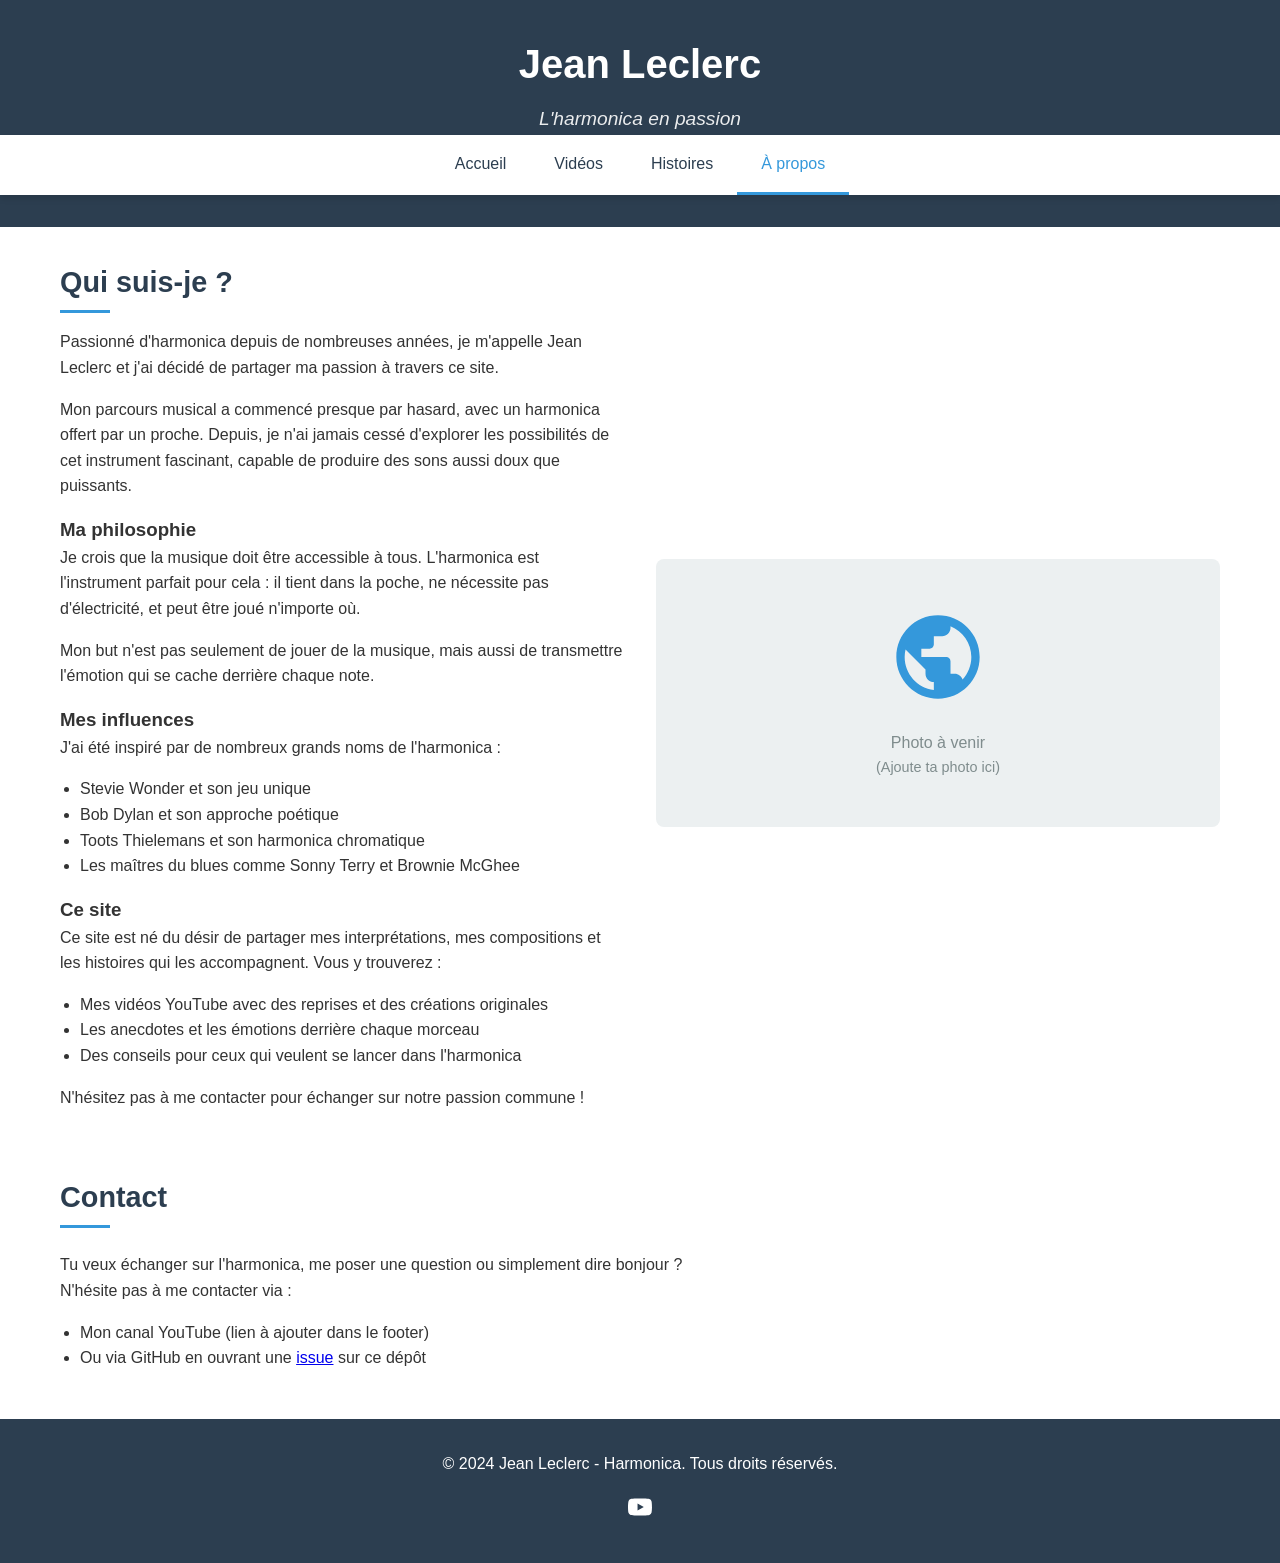
==== apropos.html @ f790f135 "Initialisation du site - Ajout des pages de base - Page d'accueil (index.html) - Page Vidéos avec in" ====
<!DOCTYPE html>
<html lang="fr">
<head>
    <meta charset="UTF-8">
    <meta name="viewport" content="width=device-width, initial-scale=1.0">
    <title>À propos - Jean Leclerc Harmonica</title>
    <link rel="stylesheet" href="css/style.css">
    <link rel="icon" type="image/svg+xml" href="data:image/svg+xml,<svg xmlns='http://www.w3.org/2000/svg' viewBox='0 0 100 100'><text y='.9em' font-size='90'>🎶</text></svg>">
</head>
<body>
    <header>
        <div class="container">
            <h1>Jean Leclerc</h1>
            <p class="subtitle">L'harmonica en passion</p>
        </div>
        <nav>
            <ul>
                <li><a href="index.html">Accueil</a></li>
                <li><a href="videos.html">Vidéos</a></li>
                <li><a href="histoires.html">Histoires</a></li>
                <li><a href="apropos.html" class="active">À propos</a></li>
            </ul>
        </nav>
    </header>

    <main class="container">
        <section class="about-page">
            <div class="about-content">
                <div class="about-text">
                    <h2>Qui suis-je ?</h2>
                    <p>Passionné d'harmonica depuis de nombreuses années, je m'appelle Jean Leclerc et j'ai décidé de partager ma passion à travers ce site.</p>
                    <p>Mon parcours musical a commencé presque par hasard, avec un harmonica offert par un proche. Depuis, je n'ai jamais cessé d'explorer les possibilités de cet instrument fascinant, capable de produire des sons aussi doux que puissants.</p>
                    
                    <h3>Ma philosophie</h3>
                    <p>Je crois que la musique doit être accessible à tous. L'harmonica est l'instrument parfait pour cela : il tient dans la poche, ne nécessite pas d'électricité, et peut être joué n'importe où.</p>
                    <p>Mon but n'est pas seulement de jouer de la musique, mais aussi de transmettre l'émotion qui se cache derrière chaque note.</p>

                    <h3>Mes influences</h3>
                    <p>J'ai été inspiré par de nombreux grands noms de l'harmonica :</p>
                    <ul style="margin-left: 20px; margin-bottom: 1rem;">
                        <li>Stevie Wonder et son jeu unique</li>
                        <li>Bob Dylan et son approche poétique</li>
                        <li>Toots Thielemans et son harmonica chromatique</li>
                        <li>Les maîtres du blues comme Sonny Terry et Brownie McGhee</li>
                    </ul>

                    <h3>Ce site</h3>
                    <p>Ce site est né du désir de partager mes interprétations, mes compositions et les histoires qui les accompagnent. Vous y trouverez :</p>
                    <ul style="margin-left: 20px; margin-bottom: 1rem;">
                        <li>Mes vidéos YouTube avec des reprises et des créations originales</li>
                        <li>Les anecdotes et les émotions derrière chaque morceau</li>
                        <li>Des conseils pour ceux qui veulent se lancer dans l'harmonica</li>
                    </ul>
                    <p>N'hésitez pas à me contacter pour échanger sur notre passion commune !</p>
                </div>
                
                <div class="about-image">
                    <!-- Tu peux ajouter une photo de toi ici -->
                    <div style="background-color: var(--light-color); padding: 3rem; border-radius: var(--border-radius); text-align: center;">
                        <svg xmlns="http://www.w3.org/2000/svg" width="100" height="100" viewBox="0 0 24 24" fill="var(--secondary-color)" style="margin-bottom: 1rem;">
                            <path d="M12 2C6.48 2 2 6.48 2 12s4.48 10 10 10 10-4.48 10-10S17.52 2 12 2zm-1 17.93c-3.94-.49-7-3.85-7-7.93 0-.62.08-1.21.21-1.79L9 15v1c0 1.1.9 2 2 2v1.93zm6.9-2.54c-.26-.81-1-1.39-1.9-1.39h-1v-3c0-.55-.45-1-1-1H8v-2h2c.55 0 1-.45 1-1V7h2c1.1 0 2-.9 2-2v-.41c2.93 1.19 5 4.06 5 7.41 0 2.08-.8 3.97-2.1 5.39z"/>
                        </svg>
                        <p style="color: var(--text-light);">Photo à venir</p>
                        <p style="color: var(--text-light); font-size: 0.9rem;">(Ajoute ta photo ici)</p>
                    </div>
                </div>
            </div>
        </section>

        <section class="contact-section mt-4">
            <h2>Contact</h2>
            <p>Tu veux échanger sur l'harmonica, me poser une question ou simplement dire bonjour ?</p>
            <p>N'hésite pas à me contacter via :</p>
            <ul style="margin-left: 20px; margin-top: 1rem;">
                <li>Mon canal YouTube (lien à ajouter dans le footer)</li>
                <li>Ou via GitHub en ouvrant une <a href="https://github.com/JeanLeclerc/Site_harmo/issues" target="_blank">issue</a> sur ce dépôt</li>
            </ul>
        </section>
    </main>

    <footer>
        <div class="container">
            <p>&copy; 2024 Jean Leclerc - Harmonica. Tous droits réservés.</p>
            <div class="social-links">
                <a href="#" class="social-link" aria-label="YouTube">
                    <svg xmlns="http://www.w3.org/2000/svg" width="24" height="24" viewBox="0 0 24 24" fill="currentColor">
                        <path d="M23.498 6.186a3.016 3.016 0 0 0-2.122-2.136C19.505 3.545 12 3.545 12 3.545s-7.505 0-9.377.505A3.017 3.017 0 0 0 .502 6.186C0 8.07 0 12 0 12s0 3.93.502 5.814a3.016 3.016 0 0 0 2.122 2.136c1.871.505 9.376.505 9.376.505s7.505 0 9.377-.505a3.015 3.015 0 0 0 2.122-2.136C24 15.93 24 12 24 12s0-3.93-.502-5.814zM9.545 15.568V8.432L15.818 12l-6.273 3.568z"/>
                    </svg>
                </a>
            </div>
        </div>
    </footer>

    <script src="js/main.js"></script>
</body>
</html>
---- css/style.css ----
/* Reset et variables */
:root {
    --primary-color: #2c3e50;
    --secondary-color: #3498db;
    --accent-color: #e74c3c;
    --light-color: #ecf0f1;
    --dark-color: #2c3e50;
    --text-color: #333;
    --text-light: #7f8c8d;
    --white: #ffffff;
    --shadow: 0 4px 6px rgba(0, 0, 0, 0.1);
    --border-radius: 8px;
    --transition: all 0.3s ease;
}

* {
    margin: 0;
    padding: 0;
    box-sizing: border-box;
}

html {
    scroll-behavior: smooth;
}

body {
    font-family: 'Segoe UI', Tahoma, Geneva, Verdana, sans-serif;
    line-height: 1.6;
    color: var(--text-color);
    background-color: var(--white);
}

/* Layout */
.container {
    width: 100%;
    max-width: 1200px;
    margin: 0 auto;
    padding: 0 20px;
}

/* Header */
header {
    background: linear-gradient(135deg, var(--primary-color), var(--dark-color));
    color: var(--white);
    padding: 2rem 0;
    text-align: center;
    margin-bottom: 2rem;
}

header h1 {
    font-size: 2.5rem;
    margin-bottom: 0.5rem;
    font-weight: 700;
}

header .subtitle {
    font-size: 1.2rem;
    opacity: 0.9;
    font-style: italic;
}

/* Navigation */
nav {
    background-color: var(--white);
    box-shadow: var(--shadow);
    position: sticky;
    top: 0;
    z-index: 100;
}

nav ul {
    display: flex;
    justify-content: center;
    list-style: none;
    padding: 0;
    margin: 0;
}

nav ul li {
    margin: 0;
}

nav ul li a {
    display: block;
    padding: 1rem 1.5rem;
    color: var(--primary-color);
    text-decoration: none;
    font-weight: 500;
    transition: var(--transition);
    border-bottom: 3px solid transparent;
}

nav ul li a:hover {
    color: var(--secondary-color);
    border-bottom-color: var(--secondary-color);
}

nav ul li a.active {
    color: var(--secondary-color);
    border-bottom-color: var(--secondary-color);
}

/* Main Content */
main {
    padding: 2rem 0;
}

/* Hero Section */
.hero {
    text-align: center;
    padding: 3rem 0;
    background-color: var(--light-color);
    border-radius: var(--border-radius);
    margin-bottom: 3rem;
}

.hero-content {
    max-width: 800px;
    margin: 0 auto;
}

.hero h2 {
    font-size: 2rem;
    margin-bottom: 1rem;
    color: var(--primary-color);
}

.hero p {
    font-size: 1.1rem;
    margin-bottom: 2rem;
    color: var(--text-light);
}

/* Buttons */
.btn {
    display: inline-block;
    background-color: var(--secondary-color);
    color: var(--white);
    padding: 0.8rem 1.5rem;
    border: none;
    border-radius: var(--border-radius);
    text-decoration: none;
    font-weight: 600;
    transition: var(--transition);
    cursor: pointer;
}

.btn:hover {
    background-color: #2980b9;
    transform: translateY(-2px);
    box-shadow: 0 4px 8px rgba(0, 0, 0, 0.2);
}

/* Sections */
section {
    margin-bottom: 3rem;
}

section h2 {
    font-size: 1.8rem;
    margin-bottom: 1.5rem;
    color: var(--primary-color);
    position: relative;
    padding-bottom: 0.5rem;
}

section h2::after {
    content: '';
    position: absolute;
    bottom: 0;
    left: 0;
    width: 50px;
    height: 3px;
    background-color: var(--secondary-color);
}

/* Featured Videos */
.featured {
    background-color: var(--white);
}

.video-grid {
    display: grid;
    grid-template-columns: repeat(auto-fill, minmax(300px, 1fr));
    gap: 1.5rem;
    margin-top: 1rem;
}

.video-card {
    background-color: var(--white);
    border-radius: var(--border-radius);
    overflow: hidden;
    box-shadow: var(--shadow);
    transition: var(--transition);
}

.video-card:hover {
    transform: translateY(-5px);
    box-shadow: 0 8px 15px rgba(0, 0, 0, 0.1);
}

.video-card iframe {
    width: 100%;
    height: 200px;
    border: none;
}

.video-card .video-info {
    padding: 1rem;
}

.video-card h3 {
    font-size: 1.1rem;
    margin-bottom: 0.5rem;
    color: var(--primary-color);
}

.video-card p {
    color: var(--text-light);
    font-size: 0.9rem;
}

.placeholder {
    text-align: center;
    padding: 2rem;
    color: var(--text-light);
    grid-column: 1 / -1;
}

.placeholder a {
    color: var(--secondary-color);
    text-decoration: underline;
}

/* About Teaser */
.about-teaser {
    background-color: var(--light-color);
    padding: 2rem;
    border-radius: var(--border-radius);
    text-align: center;
}

.about-teaser p {
    margin-bottom: 1.5rem;
    max-width: 600px;
    margin-left: auto;
    margin-right: auto;
}

/* Videos Page */
.videos-page {
    padding: 2rem 0;
}

.videos-intro {
    text-align: center;
    margin-bottom: 2rem;
}

.videos-intro p {
    max-width: 600px;
    margin: 0 auto;
    color: var(--text-light);
}

/* Histoires Page */
.story-card {
    background-color: var(--white);
    border-radius: var(--border-radius);
    padding: 1.5rem;
    margin-bottom: 1.5rem;
    box-shadow: var(--shadow);
}

.story-card h3 {
    color: var(--primary-color);
    margin-bottom: 0.5rem;
}

.story-card .story-meta {
    color: var(--text-light);
    font-size: 0.9rem;
    margin-bottom: 1rem;
}

/* About Page */
.about-content {
    display: grid;
    grid-template-columns: 1fr 1fr;
    gap: 2rem;
    align-items: center;
}

.about-text h2 {
    margin-bottom: 1rem;
}

.about-text p {
    margin-bottom: 1rem;
}

.about-image {
    text-align: center;
}

.about-image img {
    max-width: 100%;
    border-radius: var(--border-radius);
    box-shadow: var(--shadow);
}

/* Footer */
footer {
    background-color: var(--primary-color);
    color: var(--white);
    padding: 2rem 0;
    text-align: center;
    margin-top: 3rem;
}

footer p {
    margin-bottom: 1rem;
}

.social-links {
    display: flex;
    justify-content: center;
    gap: 1.5rem;
    margin-top: 1rem;
}

.social-link {
    color: var(--white);
    font-size: 1.5rem;
    transition: var(--transition);
}

.social-link:hover {
    color: var(--secondary-color);
    transform: scale(1.2);
}

/* Responsive Design */
@media (max-width: 768px) {
    header h1 {
        font-size: 2rem;
    }

    .hero h2 {
        font-size: 1.5rem;
    }

    nav ul {
        flex-direction: column;
        align-items: center;
    }

    nav ul li a {
        padding: 0.8rem 1rem;
    }

    .about-content {
        grid-template-columns: 1fr;
        text-align: center;
    }

    .video-grid {
        grid-template-columns: 1fr;
    }
}

@media (max-width: 480px) {
    .container {
        padding: 0 15px;
    }

    header h1 {
        font-size: 1.8rem;
    }

    .hero {
        padding: 2rem 0;
    }

    .hero h2 {
        font-size: 1.3rem;
    }

    section h2 {
        font-size: 1.5rem;
    }
}

/* Animations */
@keyframes fadeIn {
    from {
        opacity: 0;
        transform: translateY(20px);
    }
    to {
        opacity: 1;
        transform: translateY(0);
    }
}

section {
    animation: fadeIn 0.6s ease-out;
}

/* Utility Classes */
.text-center {
    text-align: center;
}

.mt-1 { margin-top: 0.5rem; }
.mt-2 { margin-top: 1rem; }
.mt-3 { margin-top: 1.5rem; }
.mt-4 { margin-top: 2rem; }

.mb-1 { margin-bottom: 0.5rem; }
.mb-2 { margin-bottom: 1rem; }
.mb-3 { margin-bottom: 1.5rem; }
.mb-4 { margin-bottom: 2rem; }
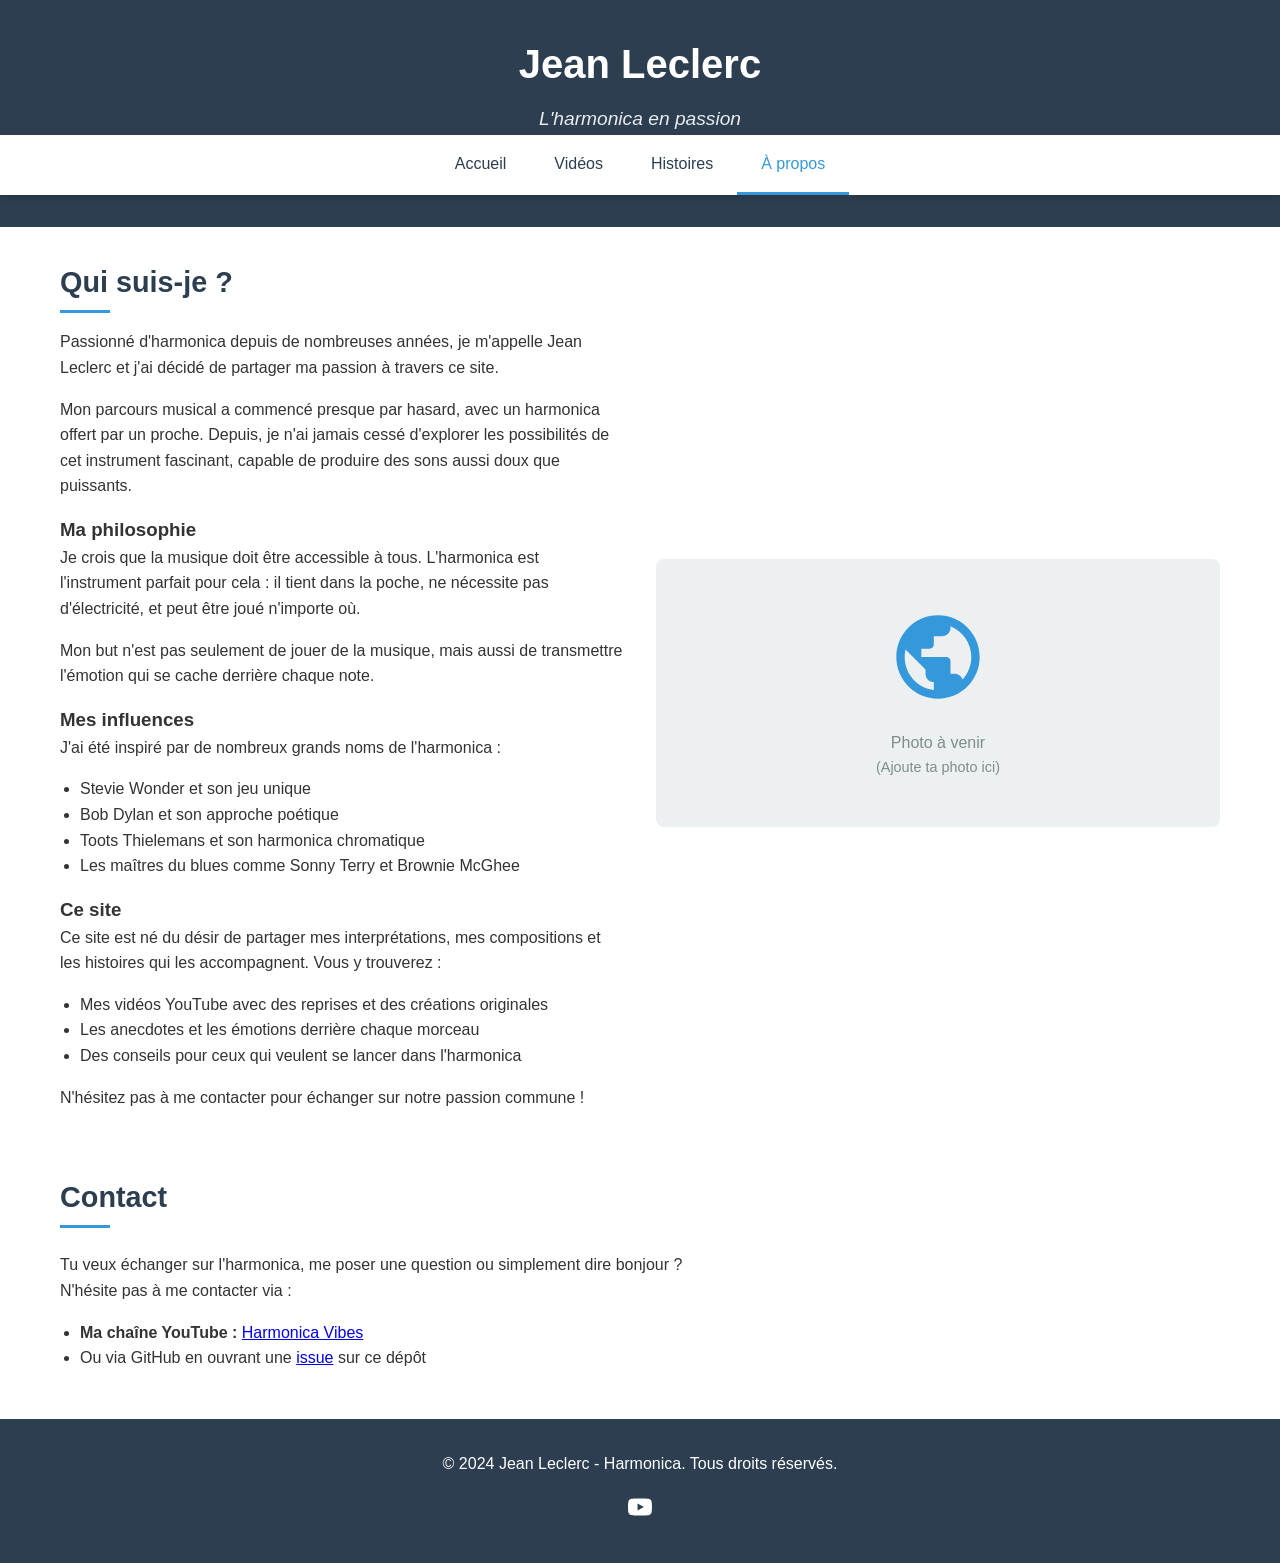
==== commit 8a0bbac6: "Ajout de la chaîne YouTube Harmonica Vibes et première vidéo - Intégration du lien vers la chaîne Yo" ====
--- a/apropos.html
+++ b/apropos.html
@@ -72,7 +72,7 @@
             <p>Tu veux échanger sur l'harmonica, me poser une question ou simplement dire bonjour ?</p>
             <p>N'hésite pas à me contacter via :</p>
             <ul style="margin-left: 20px; margin-top: 1rem;">
-                <li>Mon canal YouTube (lien à ajouter dans le footer)</li>
+                <li><strong>Ma chaîne YouTube :</strong> <a href="https://youtube.com/@harmonicavibes" target="_blank" rel="noopener noreferrer">Harmonica Vibes</a></li>
                 <li>Ou via GitHub en ouvrant une <a href="https://github.com/JeanLeclerc/Site_harmo/issues" target="_blank">issue</a> sur ce dépôt</li>
             </ul>
         </section>
@@ -82,7 +82,7 @@
         <div class="container">
             <p>&copy; 2024 Jean Leclerc - Harmonica. Tous droits réservés.</p>
             <div class="social-links">
-                <a href="#" class="social-link" aria-label="YouTube">
+                <a href="https://youtube.com/@harmonicavibes" class="social-link" aria-label="YouTube" target="_blank" rel="noopener noreferrer">
                     <svg xmlns="http://www.w3.org/2000/svg" width="24" height="24" viewBox="0 0 24 24" fill="currentColor">
                         <path d="M23.498 6.186a3.016 3.016 0 0 0-2.122-2.136C19.505 3.545 12 3.545 12 3.545s-7.505 0-9.377.505A3.017 3.017 0 0 0 .502 6.186C0 8.07 0 12 0 12s0 3.93.502 5.814a3.016 3.016 0 0 0 2.122 2.136c1.871.505 9.376.505 9.376.505s7.505 0 9.377-.505a3.015 3.015 0 0 0 2.122-2.136C24 15.93 24 12 24 12s0-3.93-.502-5.814zM9.545 15.568V8.432L15.818 12l-6.273 3.568z"/>
                     </svg>
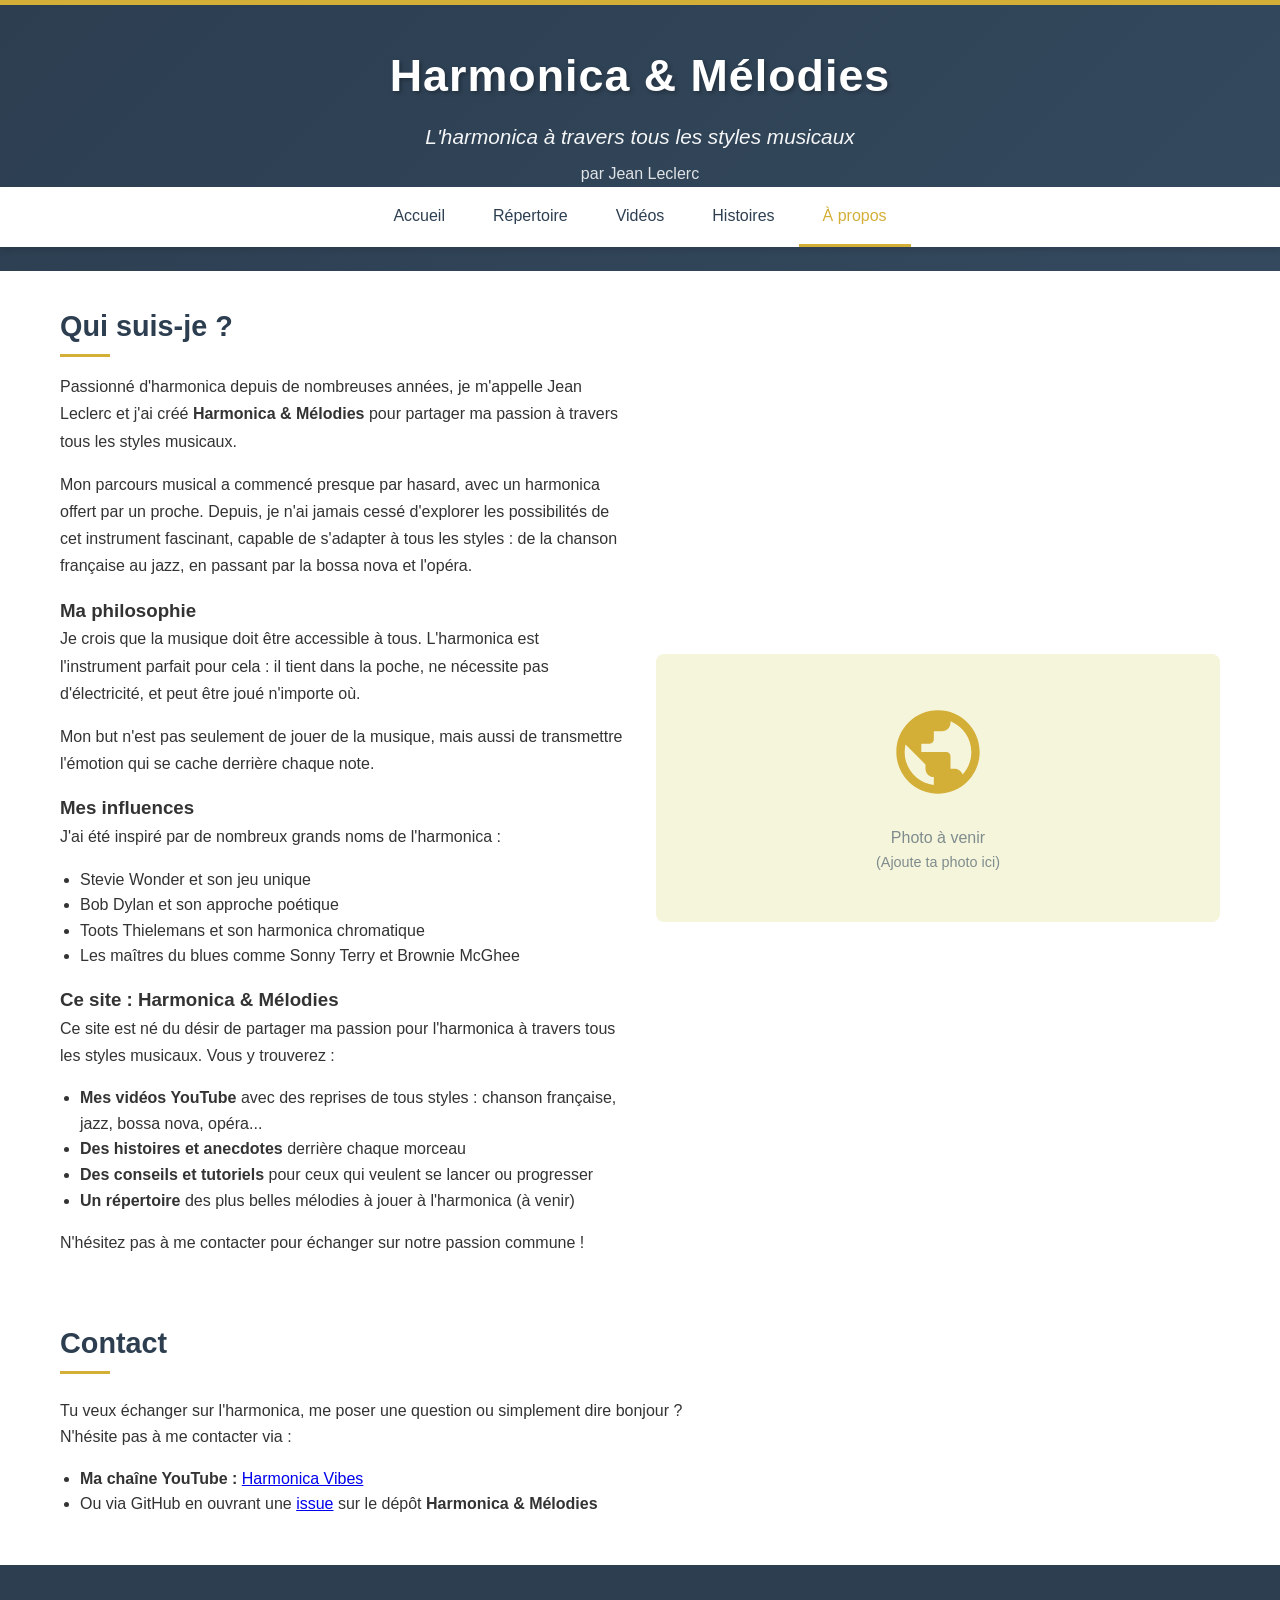
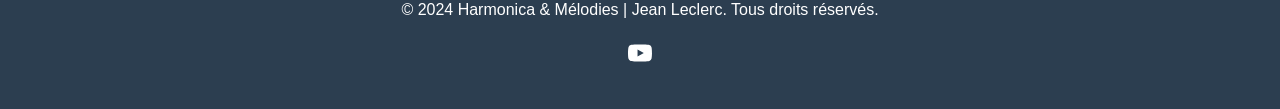
==== commit 1d7db8f0: "Refonte complète du site : Harmonica & Mélodies - Nouveau nom : Harmonica & Mélodies | Jean Leclerc " ====
--- a/apropos.html
+++ b/apropos.html
@@ -3,19 +3,22 @@
 <head>
     <meta charset="UTF-8">
     <meta name="viewport" content="width=device-width, initial-scale=1.0">
-    <title>À propos - Jean Leclerc Harmonica</title>
+    <title>À propos - Harmonica & Mélodies | Jean Leclerc</title>
+    <meta name="description" content="Découvrez Jean Leclerc, passionné d'harmonica et créateur de Harmonica & Mélodies, la référence de l'harmonica à travers tous les styles musicaux.">
     <link rel="stylesheet" href="css/style.css">
     <link rel="icon" type="image/svg+xml" href="data:image/svg+xml,<svg xmlns='http://www.w3.org/2000/svg' viewBox='0 0 100 100'><text y='.9em' font-size='90'>🎶</text></svg>">
 </head>
 <body>
     <header>
         <div class="container">
-            <h1>Jean Leclerc</h1>
-            <p class="subtitle">L'harmonica en passion</p>
+            <h1>Harmonica & Mélodies</h1>
+            <p class="subtitle">L'harmonica à travers tous les styles musicaux</p>
+            <p class="artist-name">par Jean Leclerc</p>
         </div>
         <nav>
             <ul>
                 <li><a href="index.html">Accueil</a></li>
+                <li><a href="repertoire.html">Répertoire</a></li>
                 <li><a href="videos.html">Vidéos</a></li>
                 <li><a href="histoires.html">Histoires</a></li>
                 <li><a href="apropos.html" class="active">À propos</a></li>
@@ -28,8 +31,8 @@
             <div class="about-content">
                 <div class="about-text">
                     <h2>Qui suis-je ?</h2>
-                    <p>Passionné d'harmonica depuis de nombreuses années, je m'appelle Jean Leclerc et j'ai décidé de partager ma passion à travers ce site.</p>
-                    <p>Mon parcours musical a commencé presque par hasard, avec un harmonica offert par un proche. Depuis, je n'ai jamais cessé d'explorer les possibilités de cet instrument fascinant, capable de produire des sons aussi doux que puissants.</p>
+                    <p>Passionné d'harmonica depuis de nombreuses années, je m'appelle Jean Leclerc et j'ai créé <strong>Harmonica & Mélodies</strong> pour partager ma passion à travers tous les styles musicaux.</p>
+                    <p>Mon parcours musical a commencé presque par hasard, avec un harmonica offert par un proche. Depuis, je n'ai jamais cessé d'explorer les possibilités de cet instrument fascinant, capable de s'adapter à tous les styles : de la chanson française au jazz, en passant par la bossa nova et l'opéra.</p>
                     
                     <h3>Ma philosophie</h3>
                     <p>Je crois que la musique doit être accessible à tous. L'harmonica est l'instrument parfait pour cela : il tient dans la poche, ne nécessite pas d'électricité, et peut être joué n'importe où.</p>
@@ -44,12 +47,13 @@
                         <li>Les maîtres du blues comme Sonny Terry et Brownie McGhee</li>
                     </ul>
 
-                    <h3>Ce site</h3>
-                    <p>Ce site est né du désir de partager mes interprétations, mes compositions et les histoires qui les accompagnent. Vous y trouverez :</p>
+                    <h3>Ce site : Harmonica & Mélodies</h3>
+                    <p>Ce site est né du désir de partager ma passion pour l'harmonica à travers tous les styles musicaux. Vous y trouverez :</p>
                     <ul style="margin-left: 20px; margin-bottom: 1rem;">
-                        <li>Mes vidéos YouTube avec des reprises et des créations originales</li>
-                        <li>Les anecdotes et les émotions derrière chaque morceau</li>
-                        <li>Des conseils pour ceux qui veulent se lancer dans l'harmonica</li>
+                        <li><strong>Mes vidéos YouTube</strong> avec des reprises de tous styles : chanson française, jazz, bossa nova, opéra...</li>
+                        <li><strong>Des histoires et anecdotes</strong> derrière chaque morceau</li>
+                        <li><strong>Des conseils et tutoriels</strong> pour ceux qui veulent se lancer ou progresser</li>
+                        <li><strong>Un répertoire</strong> des plus belles mélodies à jouer à l'harmonica (à venir)</li>
                     </ul>
                     <p>N'hésitez pas à me contacter pour échanger sur notre passion commune !</p>
                 </div>
@@ -73,14 +77,14 @@
             <p>N'hésite pas à me contacter via :</p>
             <ul style="margin-left: 20px; margin-top: 1rem;">
                 <li><strong>Ma chaîne YouTube :</strong> <a href="https://youtube.com/@harmonicavibes" target="_blank" rel="noopener noreferrer">Harmonica Vibes</a></li>
-                <li>Ou via GitHub en ouvrant une <a href="https://github.com/JeanLeclerc/Site_harmo/issues" target="_blank">issue</a> sur ce dépôt</li>
+                <li>Ou via GitHub en ouvrant une <a href="https://github.com/JeanLeclerc/Site_harmo/issues" target="_blank">issue</a> sur le dépôt <strong>Harmonica & Mélodies</strong></li>
             </ul>
         </section>
     </main>
 
     <footer>
         <div class="container">
-            <p>&copy; 2024 Jean Leclerc - Harmonica. Tous droits réservés.</p>
+            <p>&copy; 2024 Harmonica & Mélodies | Jean Leclerc. Tous droits réservés.</p>
             <div class="social-links">
                 <a href="https://youtube.com/@harmonicavibes" class="social-link" aria-label="YouTube" target="_blank" rel="noopener noreferrer">
                     <svg xmlns="http://www.w3.org/2000/svg" width="24" height="24" viewBox="0 0 24 24" fill="currentColor">
--- a/css/style.css
+++ b/css/style.css
@@ -1,16 +1,26 @@
 /* Reset et variables */
 :root {
-    --primary-color: #2c3e50;
-    --secondary-color: #3498db;
-    --accent-color: #e74c3c;
-    --light-color: #ecf0f1;
-    --dark-color: #2c3e50;
+    /* Couleurs inspirées du bureau vintage et de Paris */
+    --primary-color: #2c3e50;       /* Bleu Paris */
+    --secondary-color: #D4AF37;    /* Or vieilli */
+    --accent-color: #5C4033;        /* Bois foncé */
+    --light-color: #F5F5DC;        /* Beige papier */
+    --dark-color: #1A1A1A;          /* Noir profond */
     --text-color: #333;
     --text-light: #7f8c8d;
     --white: #ffffff;
     --shadow: 0 4px 6px rgba(0, 0, 0, 0.1);
+    --shadow-lg: 0 8px 15px rgba(0, 0, 0, 0.15);
     --border-radius: 8px;
+    --border-radius-lg: 12px;
     --transition: all 0.3s ease;
+    
+    /* Nouvelle palette pour Harmonica & Mélodies */
+    --bg-wood: #5C4033;
+    --bg-wood-light: #8B6F47;
+    --text-gold: #D4AF37;
+    --bg-paris: #2C3E50;
+    --bg-paris-light: #34495E;
 }
 
 * {
@@ -38,25 +48,47 @@
     padding: 0 20px;
 }
 
-/* Header */
+/* Header - Design inspiré du bureau vintage */
 header {
-    background: linear-gradient(135deg, var(--primary-color), var(--dark-color));
+    background: linear-gradient(135deg, var(--bg-paris), var(--bg-paris-light));
     color: var(--white);
-    padding: 2rem 0;
+    padding: 2.5rem 0 1.5rem;
     text-align: center;
     margin-bottom: 2rem;
+    position: relative;
+    overflow: hidden;
+}
+
+header::before {
+    content: '';
+    position: absolute;
+    top: 0;
+    left: 0;
+    right: 0;
+    height: 5px;
+    background: linear-gradient(90deg, var(--text-gold), var(--secondary-color), var(--text-gold));
 }
 
 header h1 {
-    font-size: 2.5rem;
+    font-size: 2.8rem;
     margin-bottom: 0.5rem;
     font-weight: 700;
+    text-shadow: 2px 2px 4px rgba(0, 0, 0, 0.3);
+    letter-spacing: 1px;
 }
 
 header .subtitle {
-    font-size: 1.2rem;
-    opacity: 0.9;
+    font-size: 1.3rem;
+    opacity: 0.95;
     font-style: italic;
+    margin-bottom: 0.3rem;
+}
+
+header .artist-name {
+    font-size: 1rem;
+    opacity: 0.85;
+    font-weight: 300;
+    margin-top: 0.5rem;
 }
 
 /* Navigation */
@@ -135,20 +167,54 @@
 .btn {
     display: inline-block;
     background-color: var(--secondary-color);
-    color: var(--white);
-    padding: 0.8rem 1.5rem;
+    color: var(--dark-color);
+    padding: 0.8rem 1.8rem;
     border: none;
     border-radius: var(--border-radius);
     text-decoration: none;
     font-weight: 600;
     transition: var(--transition);
     cursor: pointer;
+    text-transform: uppercase;
+    letter-spacing: 0.5px;
 }
 
 .btn:hover {
-    background-color: #2980b9;
+    background-color: var(--text-gold);
     transform: translateY(-2px);
-    box-shadow: 0 4px 8px rgba(0, 0, 0, 0.2);
+    box-shadow: var(--shadow-lg);
+    color: var(--dark-color);
+}
+
+.btn-outline {
+    display: inline-block;
+    background-color: transparent;
+    color: var(--secondary-color);
+    padding: 0.8rem 1.8rem;
+    border: 2px solid var(--secondary-color);
+    border-radius: var(--border-radius);
+    text-decoration: none;
+    font-weight: 600;
+    transition: var(--transition);
+    cursor: pointer;
+    text-transform: uppercase;
+    letter-spacing: 0.5px;
+    margin-left: 1rem;
+}
+
+.btn-outline:hover {
+    background-color: var(--secondary-color);
+    color: var(--dark-color);
+    transform: translateY(-2px);
+    box-shadow: var(--shadow);
+}
+
+.hero-buttons {
+    margin-top: 1.5rem;
+    display: flex;
+    justify-content: center;
+    flex-wrap: wrap;
+    gap: 1rem;
 }
 
 /* Sections */
@@ -171,7 +237,7 @@
     left: 0;
     width: 50px;
     height: 3px;
-    background-color: var(--secondary-color);
+    background: linear-gradient(90deg, var(--text-gold), var(--secondary-color));
 }
 
 /* Featured Videos */
@@ -184,6 +250,54 @@
     grid-template-columns: repeat(auto-fill, minmax(300px, 1fr));
     gap: 1.5rem;
     margin-top: 1rem;
+}
+
+/* Styles Section */
+.styles-section {
+    background-color: var(--light-color);
+    padding: 2rem;
+    border-radius: var(--border-radius-lg);
+}
+
+.styles-grid {
+    display: grid;
+    grid-template-columns: repeat(auto-fit, minmax(250px, 1fr));
+    gap: 1.5rem;
+    margin-top: 1.5rem;
+}
+
+.style-card {
+    background-color: var(--white);
+    border-radius: var(--border-radius);
+    padding: 1.5rem;
+    text-align: center;
+    box-shadow: var(--shadow);
+    transition: var(--transition);
+    border: 1px solid rgba(0, 0, 0, 0.05);
+}
+
+.style-card:hover {
+    transform: translateY(-5px);
+    box-shadow: var(--shadow-lg);
+    border-color: var(--secondary-color);
+}
+
+.style-icon {
+    font-size: 2.5rem;
+    margin-bottom: 1rem;
+    color: var(--secondary-color);
+}
+
+.style-card h3 {
+    color: var(--primary-color);
+    margin-bottom: 0.5rem;
+    font-size: 1.2rem;
+}
+
+.style-card p {
+    color: var(--text-light);
+    font-size: 0.9rem;
+    line-height: 1.5;
 }
 
 .video-card {
@@ -293,10 +407,12 @@
 
 .about-text h2 {
     margin-bottom: 1rem;
+    color: var(--primary-color);
 }
 
 .about-text p {
     margin-bottom: 1rem;
+    line-height: 1.7;
 }
 
 .about-image {
@@ -306,7 +422,160 @@
 .about-image img {
     max-width: 100%;
     border-radius: var(--border-radius);
+    box-shadow: var(--shadow-lg);
+    border: 3px solid var(--secondary-color);
+}
+
+/* Page Header */
+.page-header {
+    text-align: center;
+    margin-bottom: 2rem;
+    padding: 1rem 0;
+}
+
+.page-header h2 {
+    font-size: 2rem;
+    color: var(--primary-color);
+    margin-bottom: 1rem;
+}
+
+.page-header p {
+    max-width: 700px;
+    margin: 0 auto;
+    color: var(--text-light);
+    font-size: 1.1rem;
+}
+
+/* Répertoire Section */
+.repertoire-section {
+    margin-bottom: 3rem;
+}
+
+.repertoire-grid {
+    display: grid;
+    grid-template-columns: repeat(auto-fit, minmax(300px, 1fr));
+    gap: 2rem;
+}
+
+.repertoire-category {
+    background-color: var(--white);
+    border-radius: var(--border-radius-lg);
+    padding: 1.5rem;
     box-shadow: var(--shadow);
+    border: 1px solid rgba(0, 0, 0, 0.05);
+    transition: var(--transition);
+}
+
+.repertoire-category:hover {
+    box-shadow: var(--shadow-lg);
+    border-color: var(--secondary-color);
+}
+
+.category-header {
+    display: flex;
+    align-items: center;
+    gap: 0.8rem;
+    margin-bottom: 1rem;
+    padding-bottom: 0.8rem;
+    border-bottom: 2px solid var(--secondary-color);
+}
+
+.category-icon {
+    font-size: 1.8rem;
+}
+
+.category-header h3 {
+    color: var(--primary-color);
+    margin: 0;
+    font-size: 1.3rem;
+}
+
+.songs-list {
+    display: flex;
+    flex-direction: column;
+    gap: 0.8rem;
+}
+
+.song-item {
+    display: flex;
+    justify-content: space-between;
+    align-items: center;
+    padding: 0.6rem 0.8rem;
+    background-color: var(--light-color);
+    border-radius: var(--border-radius);
+    transition: var(--transition);
+}
+
+.song-item:hover {
+    background-color: rgba(212, 175, 55, 0.1);
+    transform: translateX(5px);
+}
+
+.song-title {
+    font-weight: 600;
+    color: var(--primary-color);
+    flex: 2;
+}
+
+.song-artist {
+    color: var(--text-light);
+    flex: 2;
+    text-align: center;
+    font-size: 0.9rem;
+}
+
+.song-difficulty {
+    color: var(--secondary-color);
+    font-weight: 600;
+    flex: 1;
+    text-align: right;
+}
+
+.see-more {
+    display: inline-block;
+    margin-top: 1rem;
+    color: var(--secondary-color);
+    text-decoration: none;
+    font-weight: 500;
+    transition: var(--transition);
+}
+
+.see-more:hover {
+    color: var(--text-gold);
+    text-decoration: underline;
+}
+
+/* Répertoire CTA */
+.repertoire-cta {
+    background: linear-gradient(135deg, var(--bg-paris), var(--bg-paris-light));
+    color: var(--white);
+    padding: 2rem;
+    border-radius: var(--border-radius-lg);
+    text-align: center;
+    margin-top: 2rem;
+}
+
+.repertoire-cta h2 {
+    color: var(--white);
+    margin-bottom: 1rem;
+}
+
+.repertoire-cta p {
+    color: rgba(255, 255, 255, 0.9);
+    margin-bottom: 1.5rem;
+    max-width: 600px;
+    margin-left: auto;
+    margin-right: auto;
+}
+
+.repertoire-cta .btn {
+    background-color: var(--secondary-color);
+    color: var(--dark-color);
+}
+
+.repertoire-cta .btn:hover {
+    background-color: var(--text-gold);
+    color: var(--dark-color);
 }
 
 /* Footer */
@@ -340,6 +609,57 @@
     transform: scale(1.2);
 }
 
+/* Placeholder styling for video cards */
+.video-embed div[style*="background-color"] {
+    background-color: #f0f0f0;
+    height: 200px;
+    display: flex;
+    align-items: center;
+    justify-content: center;
+    color: #666;
+    border-radius: var(--border-radius);
+}
+
+.video-embed div[style*="background-color"] p {
+    text-align: center;
+    padding: 1rem;
+    margin: 0;
+    line-height: 1.4;
+}
+
+/* Add video instructions */
+.add-video-instructions {
+    background-color: var(--light-color);
+    padding: 1.5rem;
+    border-radius: var(--border-radius);
+    margin-top: 2rem;
+}
+
+.add-video-instructions h3 {
+    color: var(--primary-color);
+    margin-bottom: 1rem;
+}
+
+.add-video-instructions ol {
+    text-align: left;
+    max-width: 600px;
+    margin: 0 auto 1rem auto;
+    padding-left: 1.5rem;
+}
+
+.add-video-instructions li {
+    margin-bottom: 0.5rem;
+    line-height: 1.6;
+}
+
+.add-video-instructions code {
+    background-color: var(--white);
+    padding: 0.2rem 0.4rem;
+    border-radius: 4px;
+    font-family: monospace;
+    font-size: 0.9rem;
+}
+
 /* Responsive Design */
 @media (max-width: 768px) {
     header h1 {
@@ -421,3 +741,8 @@
 .mb-2 { margin-bottom: 1rem; }
 .mb-3 { margin-bottom: 1.5rem; }
 .mb-4 { margin-bottom: 2rem; }
+
+/* Featured videos section */
+.featured .text-center {
+    margin-top: 1.5rem;
+}
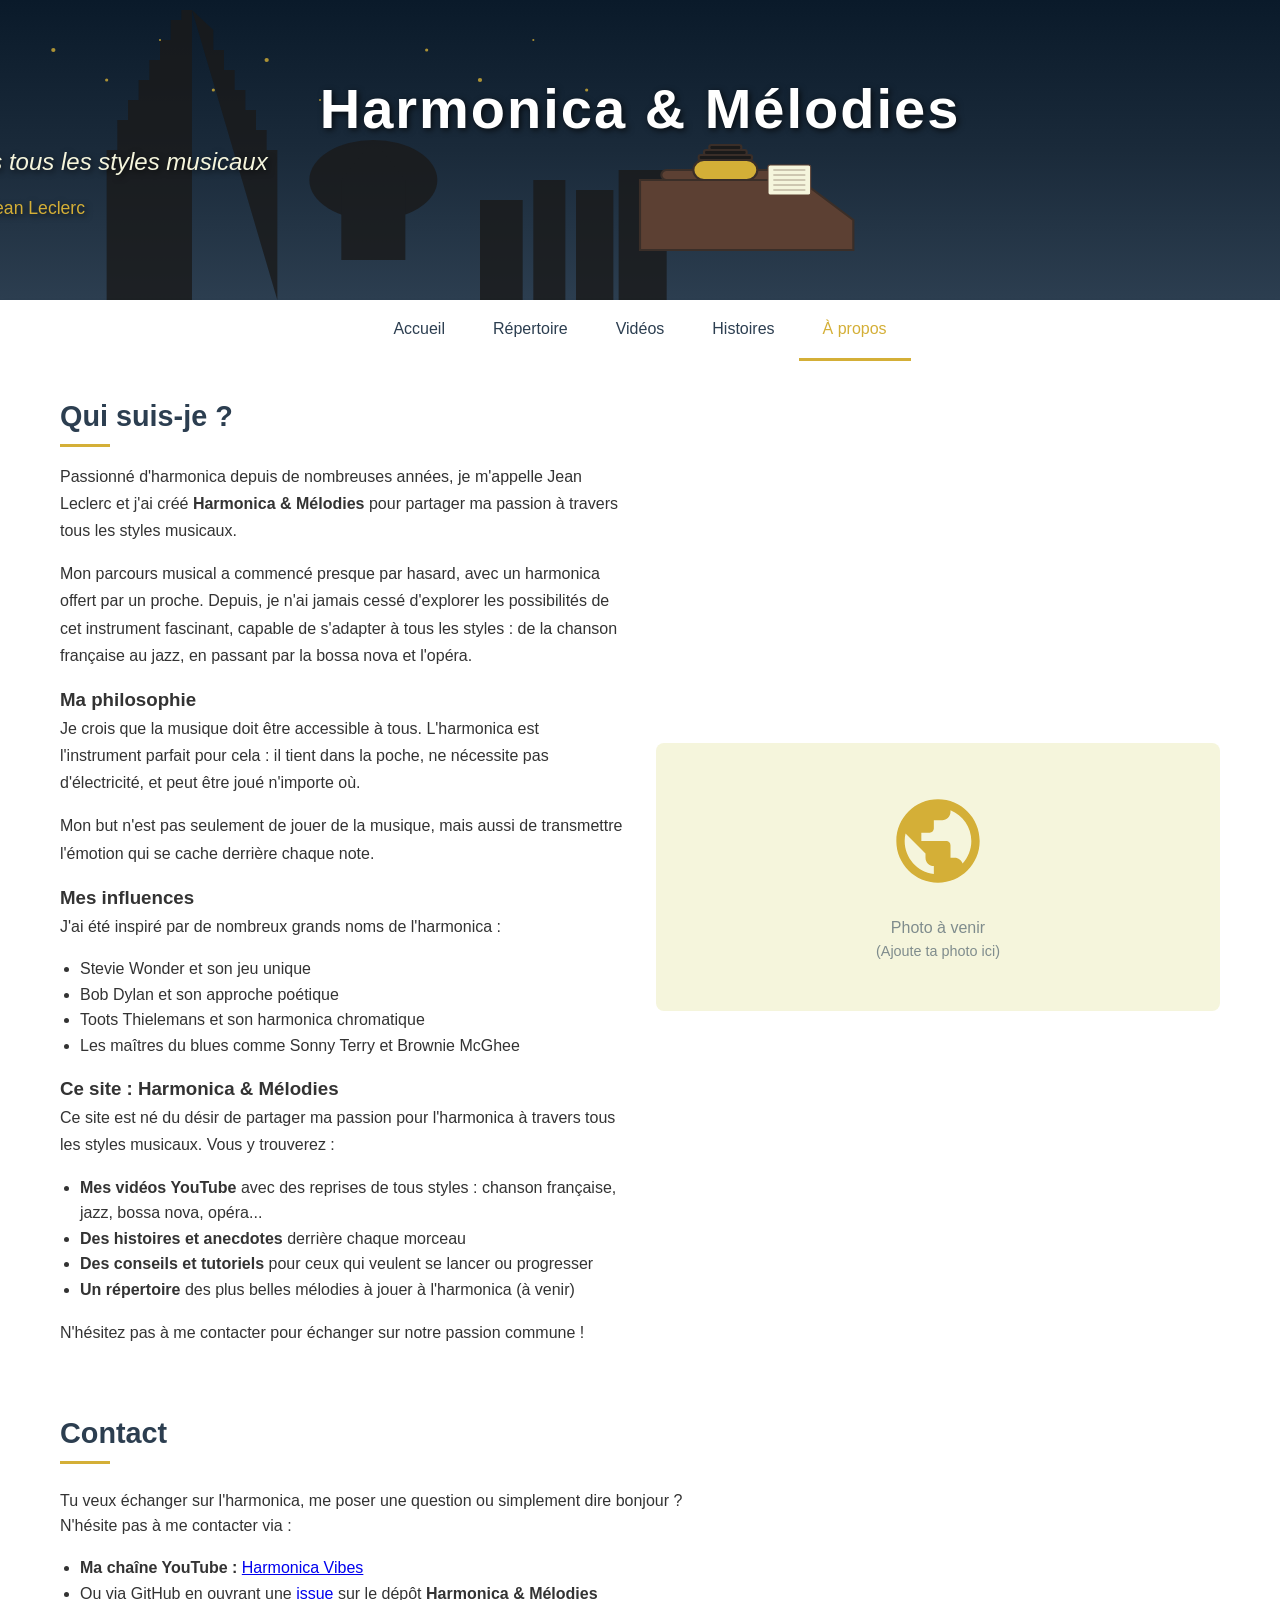
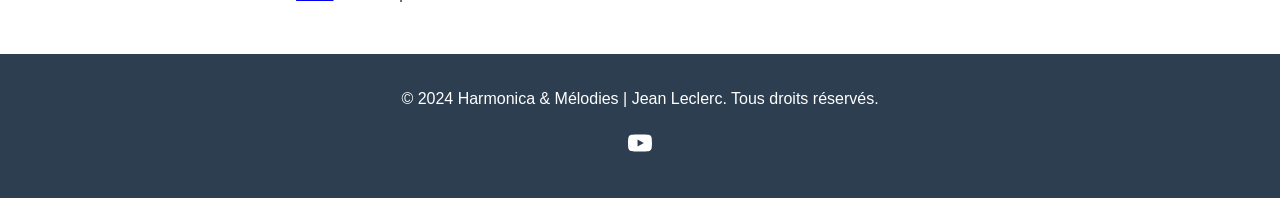
==== commit 78985037: "Ajout d'une bannière SVG personnalisée avec harmonica, pupitre et Paris - Bannière SVG intégrée dans" ====
--- a/apropos.html
+++ b/apropos.html
@@ -10,10 +10,61 @@
 </head>
 <body>
     <header>
-        <div class="container">
-            <h1>Harmonica & Mélodies</h1>
-            <p class="subtitle">L'harmonica à travers tous les styles musicaux</p>
-            <p class="artist-name">par Jean Leclerc</p>
+        <div class="header-banner">
+            <div class="banner-svg">
+                <svg viewBox="0 0 1200 300" xmlns="http://www.w3.org/2000/svg" preserveAspectRatio="none">
+                    <rect width="1200" height="300" fill="url(#skyGradient)" />
+                    <g fill="#1A1A1A" opacity="0.8">
+                        <path d="M100 300 L100 150 L110 150 L110 120 L120 120 L120 100 L130 100 L130 80 L140 80 L140 60 L150 60 L150 40 L160 40 L160 20 L170 20 L170 10 L180 10 L180 300 Z" />
+                        <path d="M180 10 L200 30 L200 50 L210 50 L210 70 L220 70 L220 90 L230 90 L230 110 L240 110 L240 130 L250 130 L250 150 L260 150 L260 300 Z" />
+                        <ellipse cx="350" cy="180" rx="60" ry="40" />
+                        <rect x="320" y="180" width="60" height="80" />
+                        <polygon points="320,180 350,140 380,180" />
+                        <rect x="450" y="200" width="40" height="100" />
+                        <rect x="500" y="180" width="30" height="120" />
+                        <rect x="540" y="190" width="35" height="110" />
+                        <rect x="580" y="170" width="45" height="130" />
+                    </g>
+                    <g fill="#5C4033" stroke="#3A2E28" stroke-width="2">
+                        <path d="M600 250 L600 180 L750 180 L800 220 L800 250 L600 250 Z" />
+                        <rect x="620" y="170" width="130" height="10" rx="5" />
+                        <rect x="650" y="160" width="60" height="20" rx="10" fill="#D4AF37" />
+                        <rect x="655" y="155" width="50" height="5" rx="2" fill="#1A1A1A" />
+                        <rect x="660" y="150" width="40" height="5" rx="2" fill="#1A1A1A" />
+                        <rect x="665" y="145" width="30" height="5" rx="2" fill="#1A1A1A" />
+                        <rect x="720" y="165" width="40" height="30" rx="2" fill="#F5F5DC" stroke="#5C4033" stroke-width="1" />
+                        <line x1="725" y1="170" x2="755" y2="170" stroke="#5C4033" stroke-width="0.5" />
+                        <line x1="725" y1="175" x2="755" y2="175" stroke="#5C4033" stroke-width="0.5" />
+                        <line x1="725" y1="180" x2="755" y2="180" stroke="#5C4033" stroke-width="0.5" />
+                        <line x1="725" y1="185" x2="755" y2="185" stroke="#5C4033" stroke-width="0.5" />
+                        <line x1="725" y1="190" x2="755" y2="190" stroke="#5C4033" stroke-width="0.5" />
+                    </g>
+                    <g fill="#D4AF37" opacity="0.8">
+                        <circle cx="50" cy="50" r="2" />
+                        <circle cx="100" cy="80" r="1.5" />
+                        <circle cx="150" cy="40" r="1" />
+                        <circle cx="200" cy="90" r="1.5" />
+                        <circle cx="250" cy="60" r="2" />
+                        <circle cx="300" cy="100" r="1" />
+                        <circle cx="400" cy="50" r="1.5" />
+                        <circle cx="450" cy="80" r="2" />
+                        <circle cx="500" cy="40" r="1" />
+                        <circle cx="550" cy="90" r="1.5" />
+                    </g>
+                    <defs>
+                        <linearGradient id="skyGradient" x1="0%" y1="0%" x2="0%" y2="100%">
+                            <stop offset="0%" style="stop-color:#0A1A2A;stop-opacity:1" />
+                            <stop offset="50%" style="stop-color:#1A2A3A;stop-opacity:1" />
+                            <stop offset="100%" style="stop-color:#2C3E50;stop-opacity:1" />
+                        </linearGradient>
+                    </defs>
+                </svg>
+            </div>
+            <div class="header-content">
+                <h1>Harmonica & Mélodies</h1>
+                <p class="subtitle">L'harmonica à travers tous les styles musicaux</p>
+                <p class="artist-name">par Jean Leclerc</p>
+            </div>
         </div>
         <nav>
             <ul>
--- a/css/style.css
+++ b/css/style.css
@@ -48,47 +48,96 @@
     padding: 0 20px;
 }
 
-/* Header - Design inspiré du bureau vintage */
+/* Header - Design inspiré du bureau vintage avec bannière SVG */
 header {
-    background: linear-gradient(135deg, var(--bg-paris), var(--bg-paris-light));
+    background: transparent;
     color: var(--white);
-    padding: 2.5rem 0 1.5rem;
-    text-align: center;
+    padding: 0;
     margin-bottom: 2rem;
     position: relative;
     overflow: hidden;
 }
 
-header::before {
-    content: '';
+.header-banner {
+    position: relative;
+    background: var(--bg-paris);
+    overflow: hidden;
+}
+
+.banner-svg {
+    width: 100%;
+    height: 300px;
+    display: flex;
+    justify-content: center;
+    align-items: center;
+}
+
+.banner-svg svg {
+    width: 100%;
+    height: 100%;
+    object-fit: cover;
+}
+
+.header-content {
     position: absolute;
-    top: 0;
-    left: 0;
-    right: 0;
-    height: 5px;
-    background: linear-gradient(90deg, var(--text-gold), var(--secondary-color), var(--text-gold));
-}
-
-header h1 {
-    font-size: 2.8rem;
+    top: 50%;
+    left: 50%;
+    transform: translate(-50%, -50%);
+    text-align: center;
+    width: 100%;
+    padding: 0 20px;
+    z-index: 10;
+    text-shadow: 2px 2px 6px rgba(0, 0, 0, 0.7);
+}
+
+.header-content h1 {
+    font-size: 3.5rem;
     margin-bottom: 0.5rem;
     font-weight: 700;
-    text-shadow: 2px 2px 4px rgba(0, 0, 0, 0.3);
-    letter-spacing: 1px;
-}
-
-header .subtitle {
-    font-size: 1.3rem;
+    letter-spacing: 2px;
+    color: var(--white);
+    animation: fadeInDown 1s ease-out;
+}
+
+.header-content .subtitle {
+    font-size: 1.5rem;
     opacity: 0.95;
     font-style: italic;
-    margin-bottom: 0.3rem;
-}
-
-header .artist-name {
-    font-size: 1rem;
-    opacity: 0.85;
+    margin-bottom: 0.5rem;
+    color: var(--light-color);
+    animation: fadeInUp 1s ease-out 0.2s both;
+}
+
+.header-content .artist-name {
+    font-size: 1.1rem;
+    opacity: 0.9;
     font-weight: 300;
     margin-top: 0.5rem;
+    color: var(--secondary-color);
+    animation: fadeInUp 1s ease-out 0.4s both;
+}
+
+/* Animations pour la bannière */
+@keyframes fadeInDown {
+    from {
+        opacity: 0;
+        transform: translate(-50%, -50%) translateY(-30px);
+    }
+    to {
+        opacity: 1;
+        transform: translate(-50%, -50%) translateY(0);
+    }
+}
+
+@keyframes fadeInUp {
+    from {
+        opacity: 0;
+        transform: translate(-50%, -50%) translateY(30px);
+    }
+    to {
+        opacity: 1;
+        transform: translate(-50%, -50%) translateY(0);
+    }
 }
 
 /* Navigation */
